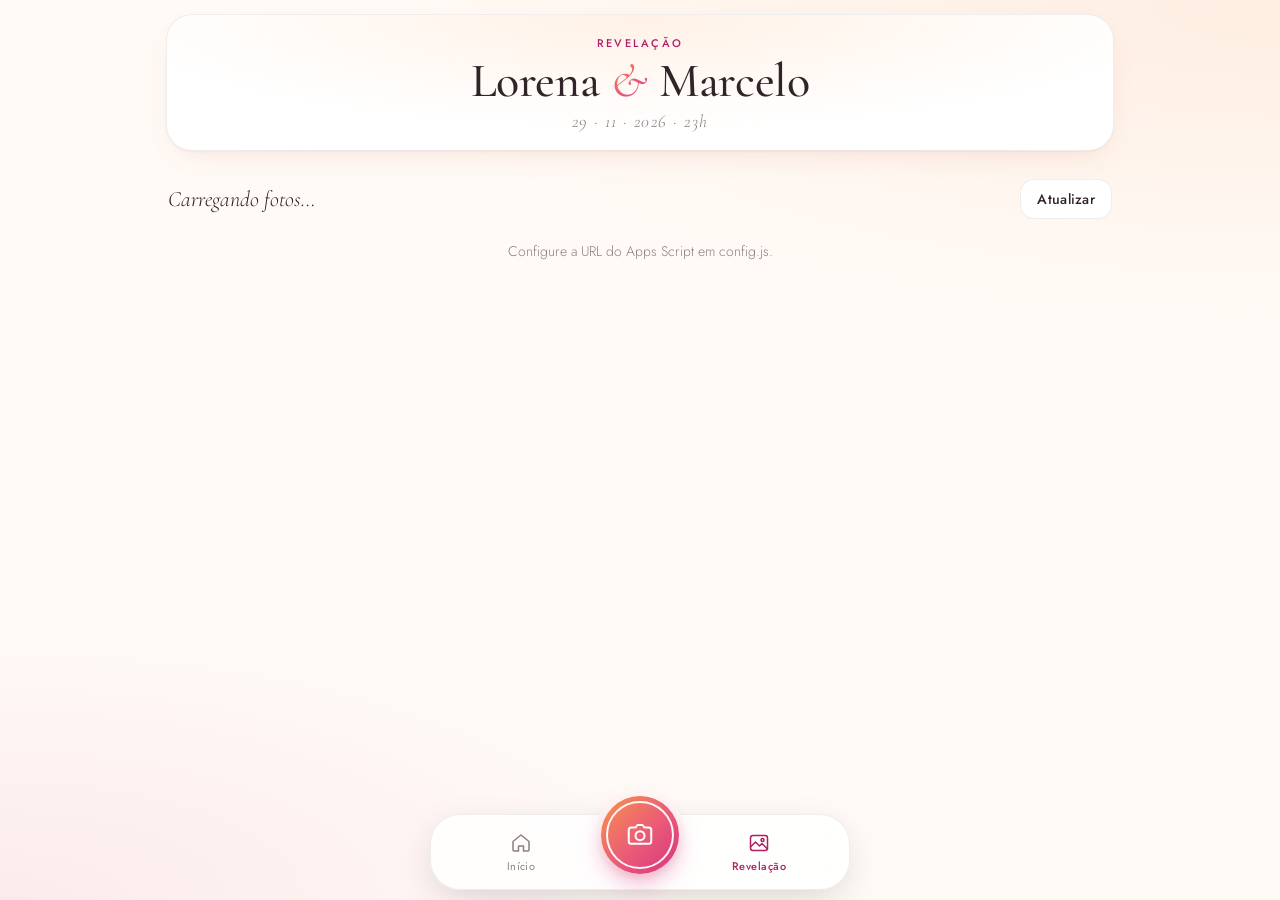
==== gallery.html @ 5a75c156 "Câmera descartável digital do casamento de Lorena e Marcelo - PWA instalável: manifest, service work" ====
<!doctype html>
<html lang="pt-BR">
<head>
  <meta charset="utf-8" />
  <meta name="viewport" content="width=device-width, initial-scale=1, viewport-fit=cover" />
  <meta name="theme-color" content="#fffaf6" />
  <meta name="description" content="Câmera descartável digital do casamento de Lorena e Marcelo." />
  <link rel="manifest" href="manifest.webmanifest" />
  <link rel="icon" type="image/png" sizes="32x32" href="assets/icons/favicon-32.png" />
  <link rel="apple-touch-icon" href="assets/icons/apple-touch-icon.png" />
  <meta name="mobile-web-app-capable" content="yes" />
  <meta name="apple-mobile-web-app-capable" content="yes" />
  <meta name="apple-mobile-web-app-title" content="Lorena &amp; Marcelo" />
  <meta name="apple-mobile-web-app-status-bar-style" content="default" />
  <link rel="preconnect" href="https://fonts.googleapis.com" />
  <link rel="preconnect" href="https://fonts.gstatic.com" crossorigin />
  <link rel="stylesheet" href="https://fonts.googleapis.com/css2?family=Cormorant+Garamond:ital,wght@0,500;0,600;1,400;1,500&family=Jost:wght@300;400;500&display=swap" />
  <title>Revelação — Casamento de Lorena e Marcelo</title>
  <link rel="stylesheet" href="styles.css" />
</head>
<body class="has-nav">
  <main class="page gallery-page">
    <div class="bento gallery-bento">
      <section class="tile tile-hero">
        <p class="eyebrow">revelação</p>
        <h1 id="galleryTitle" class="names">Lorena <span class="amp">&amp;</span> Marcelo</h1>
        <p class="date">29 · 11 · 2026 · 23h</p>
      </section>

      <section id="lockedState" class="tile tile-lock">
        <p class="tile-kicker">em revelação</p>
        <h2>Tudo aparece junto às 23h.</h2>
        <div id="countdown" class="countdown">--:--:--</div>
        <p id="revealConfigMessage"></p>
      </section>
    </div>

    <section id="galleryState" hidden>
      <div class="gallery-header">
        <p id="photoCount">Carregando fotos…</p>
        <button id="refreshButton" class="btn btn-ghost btn-small" type="button">Atualizar</button>
      </div>
      <div id="galleryGrid" class="gallery-grid"></div>
      <p id="galleryMessage" class="gallery-message"></p>
    </section>
  </main>

  <nav class="bottom-nav" aria-label="Navegação">
    <a class="nav-item" href="index.html">
      <svg viewBox="0 0 24 24" aria-hidden="true"><path d="M4 10.5 12 4l8 6.5V19a1 1 0 0 1-1 1h-4.5v-5h-5v5H5a1 1 0 0 1-1-1z"/></svg>
      <span>Início</span>
    </a>
    <a class="shutter" href="index.html" aria-label="Ir para a câmera">
      <span class="shutter-core">
        <svg viewBox="0 0 24 24" aria-hidden="true"><path d="M8.5 6 10 4h4l1.5 2H19a2 2 0 0 1 2 2v9a2 2 0 0 1-2 2H5a2 2 0 0 1-2-2V8a2 2 0 0 1 2-2z"/><circle cx="12" cy="12.5" r="3.6"/></svg>
      </span>
    </a>
    <a class="nav-item is-active" href="gallery.html" aria-current="page">
      <svg viewBox="0 0 24 24" aria-hidden="true"><rect x="3.5" y="4.5" width="17" height="15" rx="2.5"/><path d="m3.5 16 5-5 4 4 2.5-2.5 5.5 5.5"/><circle cx="15.5" cy="9" r="1.5"/></svg>
      <span>Revelação</span>
    </a>
  </nav>

  <script src="config.js"></script>
  <script src="gallery.js"></script>
  <script src="pwa.js"></script>
</body>
</html>
---- styles.css ----
:root {
  color-scheme: light;
  --bg: #fffaf6;
  --surface: #ffffff;
  --peach: #fff1e6;
  --blush: #fdeef5;
  --ink: #2f2528;
  --muted: #8d7e83;
  --line: rgba(47, 37, 40, .08);
  --orange: #f2803f;
  --orange-deep: #c85a1a;
  --fuchsia: #d6337f;
  --fuchsia-deep: #b31d66;
  --grad: linear-gradient(135deg, #f7934c 0%, #ea5a78 55%, #d6337f 100%);
  --success: #2f8f5b;
  --danger: #c0392b;
  --radius: 26px;
  --gap: 10px;
  --nav-h: 76px;
  --safe-b: env(safe-area-inset-bottom, 0px);
  --shadow: 0 1px 2px rgba(47, 37, 40, .04), 0 10px 30px -12px rgba(200, 90, 60, .18);
  --serif: "Cormorant Garamond", "Times New Roman", serif;
  --sans: "Jost", ui-sans-serif, system-ui, -apple-system, "Segoe UI", sans-serif;
}

* { box-sizing: border-box; -webkit-tap-highlight-color: transparent; }
html { -webkit-text-size-adjust: 100%; }
html, body { margin: 0; min-height: 100%; }
body {
  font-family: var(--sans);
  font-weight: 300;
  color: var(--ink);
  background:
    radial-gradient(120% 60% at 100% 0%, rgba(247, 147, 76, .12), transparent 60%),
    radial-gradient(90% 50% at 0% 100%, rgba(214, 51, 127, .08), transparent 60%),
    var(--bg);
  background-attachment: fixed;
}
body.has-nav { padding-bottom: calc(var(--nav-h) + var(--safe-b) + 12px); }
body.sheet-open { overflow: hidden; }
button, input { font: inherit; color: inherit; }
img { display: block; max-width: 100%; }
a { color: inherit; }

.page {
  width: min(100%, 560px);
  margin: 0 auto;
  padding: calc(14px + env(safe-area-inset-top)) 16px 8px;
}

/* ---------- Bento ---------- */
.bento {
  display: grid;
  grid-template-columns: 1fr 1fr;
  grid-template-areas:
    "hero  hero"
    "logo  count"
    "reveal reveal";
  gap: var(--gap);
}
.tile {
  position: relative;
  border-radius: var(--radius);
  background: var(--surface);
  border: 1px solid var(--line);
  box-shadow: var(--shadow);
  padding: 18px;
  overflow: hidden;
  animation: rise .5s cubic-bezier(.2, .8, .2, 1) both;
}
.tile:nth-child(2) { animation-delay: .05s; }
.tile:nth-child(3) { animation-delay: .1s; }
.tile:nth-child(4) { animation-delay: .15s; }

.eyebrow, .tile-kicker {
  margin: 0;
  font-size: 11px;
  font-weight: 500;
  letter-spacing: .22em;
  text-transform: uppercase;
  color: var(--fuchsia-deep);
}

.tile-hero {
  grid-area: hero;
  text-align: center;
  padding: 20px 18px 18px;
  background:
    radial-gradient(80% 120% at 50% 0%, var(--peach), transparent 70%),
    var(--surface);
}
.names {
  margin: 6px 0 4px;
  font-family: var(--serif);
  font-weight: 500;
  font-size: clamp(34px, 10.5vw, 48px);
  line-height: 1.02;
  letter-spacing: -.01em;
}
.amp {
  font-style: italic;
  font-weight: 400;
  background: var(--grad);
  -webkit-background-clip: text;
  background-clip: text;
  color: transparent;
  padding: 0 .04em;
}
.date {
  margin: 0;
  font-family: var(--serif);
  font-style: italic;
  font-size: 18px;
  color: var(--muted);
  letter-spacing: .08em;
}

.tile-logo {
  grid-area: logo;
  display: grid;
  place-items: center;
  aspect-ratio: 1;
  padding: 14px;
}
.tile-logo .logo { width: 100%; height: 100%; object-fit: contain; }

.tile-count {
  grid-area: count;
  display: flex;
  flex-direction: column;
  justify-content: flex-end;
  aspect-ratio: 1;
  background: linear-gradient(160deg, var(--blush), var(--peach));
  border-color: transparent;
}
.count-number {
  font-family: var(--serif);
  font-weight: 600;
  font-size: clamp(64px, 20vw, 92px);
  line-height: .85;
  background: var(--grad);
  -webkit-background-clip: text;
  background-clip: text;
  color: transparent;
  font-variant-numeric: lining-nums tabular-nums;
}
.count-number.bump { animation: bump .5s cubic-bezier(.3, 1.6, .5, 1); }
.count-label { margin-top: 6px; font-size: 14px; font-weight: 400; color: var(--ink); }
.count-bar {
  margin-top: 12px;
  height: 4px;
  border-radius: 99px;
  background: rgba(255, 255, 255, .8);
  overflow: hidden;
}
.count-bar span {
  display: block;
  height: 100%;
  width: 100%;
  border-radius: inherit;
  background: var(--grad);
  transition: width .6s cubic-bezier(.2, .8, .2, 1);
}

.tile-reveal {
  grid-area: reveal;
  display: flex;
  align-items: center;
  justify-content: space-between;
  gap: 12px;
  padding: 16px 18px;
  text-decoration: none;
  transition: transform .2s ease;
}
.tile-reveal:active { transform: scale(.985); }
.reveal-text { display: grid; gap: 2px; }
.reveal-time { font-family: var(--serif); font-size: 24px; font-weight: 500; }
.tile-arrow {
  flex: none;
  display: grid;
  place-items: center;
  width: 40px;
  height: 40px;
  border-radius: 50%;
  background: var(--peach);
  color: var(--orange-deep);
  font-size: 18px;
}

.hint {
  margin: 14px 0 0;
  text-align: center;
  font-size: 14px;
  color: var(--muted);
}

/* ---------- Bottom nav ---------- */
.bottom-nav {
  position: fixed;
  z-index: 20;
  left: 50%;
  bottom: calc(10px + var(--safe-b));
  transform: translateX(-50%);
  width: min(calc(100% - 24px), 420px);
  height: var(--nav-h);
  display: grid;
  grid-template-columns: 1fr auto 1fr;
  align-items: center;
  padding: 0 10px;
  border-radius: 30px;
  background: rgba(255, 255, 255, .86);
  -webkit-backdrop-filter: saturate(1.6) blur(18px);
  backdrop-filter: saturate(1.6) blur(18px);
  border: 1px solid var(--line);
  box-shadow: 0 12px 40px -10px rgba(47, 37, 40, .22);
}
.nav-item {
  display: grid;
  justify-items: center;
  gap: 3px;
  padding: 8px 0;
  text-decoration: none;
  font-size: 11px;
  font-weight: 400;
  letter-spacing: .04em;
  color: var(--muted);
  transition: color .2s ease;
}
.nav-item svg {
  width: 24px;
  height: 24px;
  fill: none;
  stroke: currentColor;
  stroke-width: 1.5;
  stroke-linejoin: round;
  stroke-linecap: round;
}
.nav-item.is-active { color: var(--fuchsia-deep); font-weight: 500; }

.shutter {
  position: relative;
  width: 78px;
  height: 78px;
  margin-top: -34px;
  padding: 5px;
  border: 0;
  border-radius: 50%;
  background: var(--grad);
  box-shadow: 0 10px 26px -6px rgba(214, 51, 127, .55), 0 0 0 6px var(--bg);
  cursor: pointer;
  transition: transform .18s ease, filter .2s ease, box-shadow .2s ease;
  text-decoration: none;
}
.shutter-core {
  display: grid;
  place-items: center;
  width: 100%;
  height: 100%;
  border-radius: 50%;
  border: 2.5px solid rgba(255, 255, 255, .95);
  color: #fff;
}
.shutter svg {
  width: 30px;
  height: 30px;
  fill: none;
  stroke: currentColor;
  stroke-width: 1.6;
  stroke-linejoin: round;
}
.shutter:active { transform: scale(.92); }
.shutter:focus-visible { outline: 3px solid var(--orange); outline-offset: 4px; }
.shutter:disabled { filter: grayscale(1) opacity(.45); cursor: not-allowed; box-shadow: 0 0 0 6px var(--bg); }

/* ---------- Toast ---------- */
.toast {
  position: fixed;
  z-index: 25;
  left: 50%;
  bottom: calc(var(--nav-h) + var(--safe-b) + 30px);
  transform: translate(-50%, 8px);
  max-width: calc(100% - 40px);
  padding: 10px 16px;
  border-radius: 99px;
  background: var(--ink);
  color: #fff;
  font-size: 13px;
  font-weight: 400;
  text-align: center;
  opacity: 0;
  transition: opacity .25s ease, transform .25s ease;
  pointer-events: none;
}
.toast.is-visible { opacity: 1; transform: translate(-50%, 0); }
.toast.ok { background: var(--success); }
.toast.error { background: var(--danger); }

/* ---------- Preview sheet ---------- */
.sheet {
  position: fixed;
  z-index: 40;
  inset: 0;
  display: flex;
  flex-direction: column;
  gap: 14px;
  padding: calc(12px + env(safe-area-inset-top)) 16px calc(16px + var(--safe-b));
  background: var(--bg);
  opacity: 0;
  transform: translateY(24px);
  transition: opacity .26s ease, transform .26s cubic-bezier(.2, .8, .2, 1);
}
.sheet.is-open { opacity: 1; transform: none; }
.sheet-header { display: flex; align-items: center; justify-content: space-between; }
.sheet-title { margin: 0; font-family: var(--serif); font-size: 26px; font-weight: 500; }
.icon-button {
  width: 42px;
  height: 42px;
  border: 1px solid var(--line);
  border-radius: 50%;
  background: var(--surface);
  font-size: 24px;
  line-height: 1;
  cursor: pointer;
}
.sheet-photo {
  position: relative;
  flex: 1;
  min-height: 0;
  display: grid;
  place-items: center;
  border-radius: var(--radius);
  background: var(--surface);
  border: 1px solid var(--line);
  box-shadow: var(--shadow);
  overflow: hidden;
}
.sheet-photo img {
  width: 100%;
  height: 100%;
  object-fit: contain;
  opacity: 0;
  transform: scale(.98);
  transition: opacity .35s ease, transform .35s ease;
}
.sheet.has-photo .sheet-photo img { opacity: 1; transform: none; }
.sheet-loading {
  position: absolute;
  margin: 0;
  font-family: var(--serif);
  font-style: italic;
  font-size: 22px;
  color: var(--muted);
  animation: pulse 1.2s ease-in-out infinite;
}
.sheet.has-photo .sheet-loading { display: none; }
.sheet-actions { display: grid; grid-template-columns: 1fr 1.4fr; gap: 10px; }
.sheet-note { margin: -4px 0 0; text-align: center; font-size: 12px; color: var(--muted); }

.btn {
  min-height: 56px;
  padding: 0 18px;
  border: 0;
  border-radius: 20px;
  font-size: 16px;
  font-weight: 500;
  letter-spacing: .02em;
  cursor: pointer;
  transition: transform .15s ease, opacity .2s ease;
}
.btn:active { transform: scale(.97); }
.btn:disabled { opacity: .45; cursor: not-allowed; }
.btn-primary { background: var(--grad); color: #fff; box-shadow: 0 10px 24px -10px rgba(214, 51, 127, .7); }
.btn-ghost { background: var(--surface); border: 1px solid var(--line); color: var(--ink); }
.btn-small { min-height: 40px; padding: 0 16px; border-radius: 14px; font-size: 14px; }

/* ---------- Galeria ---------- */
.gallery-bento { grid-template-areas: "hero hero" "lock lock"; }
.tile-lock {
  grid-area: lock;
  text-align: center;
  padding: 26px 18px 24px;
  background: linear-gradient(160deg, var(--blush), var(--peach));
  border-color: transparent;
}
.tile-lock h2 { margin: 6px 0 4px; font-family: var(--serif); font-weight: 500; font-size: 26px; }
.tile-lock p { margin: 0; font-size: 14px; color: var(--muted); }
.countdown {
  margin-top: 14px;
  font-family: var(--serif);
  font-weight: 600;
  font-size: clamp(44px, 13vw, 64px);
  line-height: 1;
  font-variant-numeric: lining-nums tabular-nums;
  background: var(--grad);
  -webkit-background-clip: text;
  background-clip: text;
  color: transparent;
}
.gallery-header {
  display: flex;
  justify-content: space-between;
  align-items: center;
  gap: 12px;
  margin: 18px 2px 10px;
}
.gallery-header p { margin: 0; font-family: var(--serif); font-size: 22px; font-style: italic; }
.gallery-grid {
  display: grid;
  grid-template-columns: repeat(3, 1fr);
  grid-auto-rows: 1fr;
  grid-auto-flow: dense;
  gap: 8px;
}
.gallery-grid a {
  display: block;
  aspect-ratio: 1;
  border-radius: 18px;
  overflow: hidden;
  background: var(--peach);
}
.gallery-grid a:nth-child(7n + 1) { grid-column: span 2; grid-row: span 2; }
.gallery-grid img { width: 100%; height: 100%; object-fit: cover; transition: transform .3s ease; }
.gallery-grid a:hover img { transform: scale(1.03); }
.gallery-message { margin: 12px 0 0; text-align: center; font-size: 14px; color: var(--muted); }

/* ---------- Utils ---------- */
.sr-only, .hidden-frame, .hidden-form {
  position: absolute !important;
  width: 1px !important;
  height: 1px !important;
  padding: 0 !important;
  margin: -1px !important;
  overflow: hidden !important;
  clip: rect(0, 0, 0, 0) !important;
  white-space: nowrap !important;
  border: 0 !important;
}
[hidden] { display: none !important; }

@keyframes rise { from { opacity: 0; transform: translateY(10px); } to { opacity: 1; transform: none; } }
@keyframes bump { 0% { transform: scale(1); } 40% { transform: scale(1.14); } 100% { transform: scale(1); } }
@keyframes pulse { 50% { opacity: .45; } }

/* Telas baixas (iPhone SE e afins): compacta para caber na primeira dobra. */
@media (max-height: 700px) {
  .page { padding-top: calc(10px + env(safe-area-inset-top)); }
  .tile-hero { padding: 14px 16px; }
  .names { font-size: 34px; }
  .tile-logo, .tile-count { aspect-ratio: 1.15; }
  .count-number { font-size: 60px; }
  .tile-reveal { padding: 12px 16px; }
  .hint { margin-top: 10px; }
}

@media (min-width: 640px) {
  .gallery-page { width: min(100%, 980px); }
  .gallery-grid { grid-template-columns: repeat(4, 1fr); }
}

@media (prefers-reduced-motion: reduce) {
  *, *::before, *::after { animation: none !important; transition: none !important; }
}
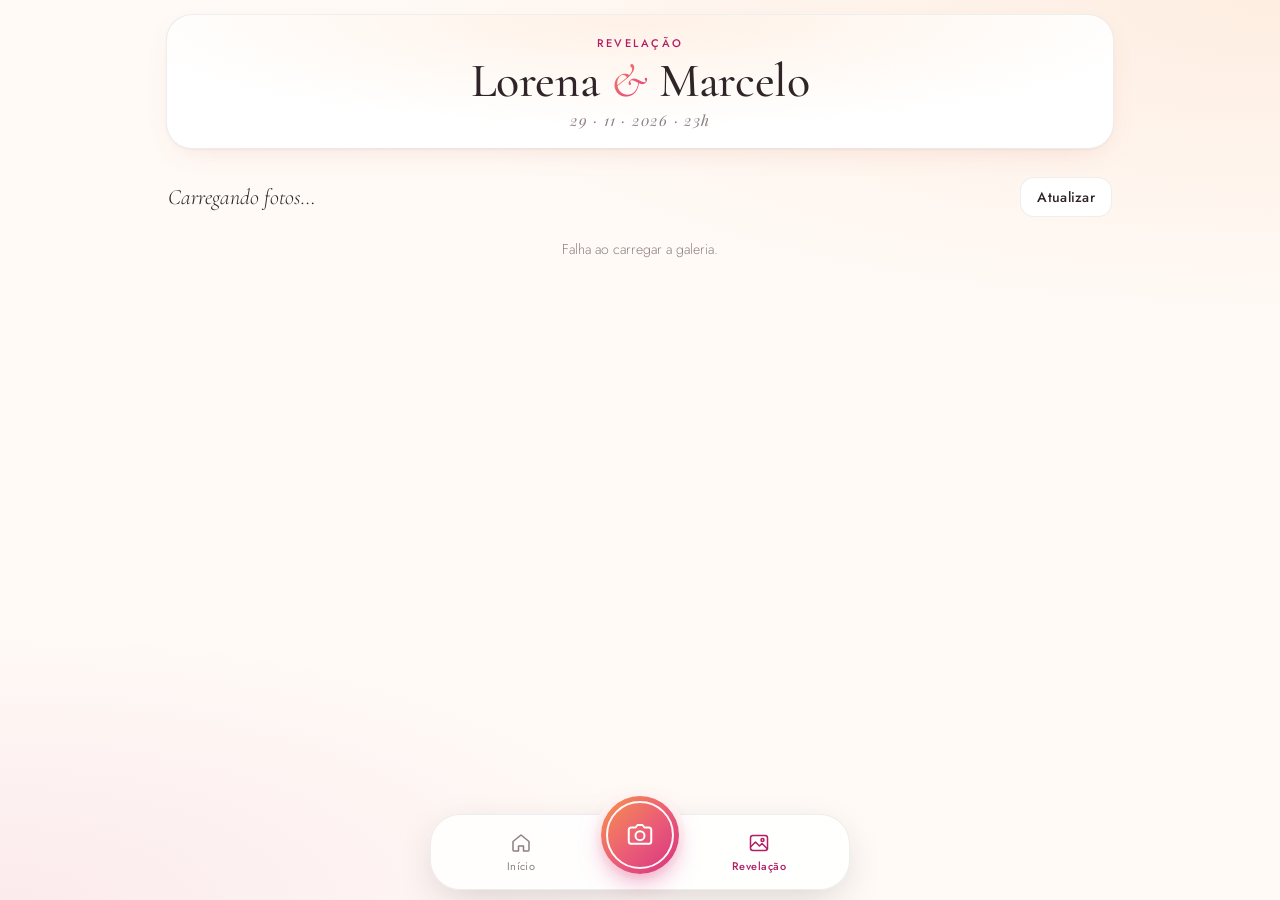
==== commit 250dce0c: "Logo inteira no quadro e números em Playfair Display - Logo posicionada com margem fixa e object-fit" ====
--- a/gallery.html
+++ b/gallery.html
@@ -14,7 +14,7 @@
   <meta name="apple-mobile-web-app-status-bar-style" content="default" />
   <link rel="preconnect" href="https://fonts.googleapis.com" />
   <link rel="preconnect" href="https://fonts.gstatic.com" crossorigin />
-  <link rel="stylesheet" href="https://fonts.googleapis.com/css2?family=Cormorant+Garamond:ital,wght@0,500;0,600;1,400;1,500&family=Jost:wght@300;400;500&display=swap" />
+  <link rel="stylesheet" href="https://fonts.googleapis.com/css2?family=Cormorant+Garamond:ital,wght@0,500;0,600;1,400;1,500&family=Jost:wght@300;400;500&family=Playfair+Display:ital,wght@0,500;1,400&display=swap" />
   <title>Revelação — Casamento de Lorena e Marcelo</title>
   <link rel="stylesheet" href="styles.css" />
 </head>
--- a/styles.css
+++ b/styles.css
@@ -20,6 +20,7 @@
   --safe-b: env(safe-area-inset-bottom, 0px);
   --shadow: 0 1px 2px rgba(47, 37, 40, .04), 0 10px 30px -12px rgba(200, 90, 60, .18);
   --serif: "Cormorant Garamond", "Times New Roman", serif;
+  --num: "Playfair Display", Georgia, "Times New Roman", serif; /* números: serifada e legível */
   --sans: "Jost", ui-sans-serif, system-ui, -apple-system, "Segoe UI", sans-serif;
 }
 
@@ -108,9 +109,9 @@
 }
 .date {
   margin: 0;
-  font-family: var(--serif);
+  font-family: var(--num);
   font-style: italic;
-  font-size: 18px;
+  font-size: 15px;
   color: var(--muted);
   letter-spacing: .08em;
 }
@@ -122,7 +123,13 @@
   aspect-ratio: 1;
   padding: 14px;
 }
-.tile-logo .logo { width: 100%; height: 100%; object-fit: contain; }
+.tile-logo .logo {
+  position: absolute;
+  inset: 12px;
+  width: calc(100% - 24px);
+  height: calc(100% - 24px);
+  object-fit: contain;
+}
 
 .tile-count {
   grid-area: count;
@@ -134,10 +141,10 @@
   border-color: transparent;
 }
 .count-number {
-  font-family: var(--serif);
-  font-weight: 600;
-  font-size: clamp(64px, 20vw, 92px);
-  line-height: .85;
+  font-family: var(--num);
+  font-weight: 500;
+  font-size: clamp(56px, 17vw, 80px);
+  line-height: .95;
   background: var(--grad);
   -webkit-background-clip: text;
   background-clip: text;
@@ -174,7 +181,7 @@
 }
 .tile-reveal:active { transform: scale(.985); }
 .reveal-text { display: grid; gap: 2px; }
-.reveal-time { font-family: var(--serif); font-size: 24px; font-weight: 500; }
+.reveal-time { font-family: var(--num); font-size: 21px; font-weight: 500; }
 .tile-arrow {
   flex: none;
   display: grid;
@@ -275,7 +282,7 @@
 /* ---------- Toast ---------- */
 .toast {
   position: fixed;
-  z-index: 25;
+  z-index: 50; /* acima da tela de prévia, para erros ficarem visíveis */
   left: 50%;
   bottom: calc(var(--nav-h) + var(--safe-b) + 30px);
   transform: translate(-50%, 8px);
@@ -386,9 +393,9 @@
 .tile-lock p { margin: 0; font-size: 14px; color: var(--muted); }
 .countdown {
   margin-top: 14px;
-  font-family: var(--serif);
-  font-weight: 600;
-  font-size: clamp(44px, 13vw, 64px);
+  font-family: var(--num);
+  font-weight: 500;
+  font-size: clamp(38px, 11vw, 56px);
   line-height: 1;
   font-variant-numeric: lining-nums tabular-nums;
   background: var(--grad);
@@ -447,7 +454,7 @@
   .tile-hero { padding: 14px 16px; }
   .names { font-size: 34px; }
   .tile-logo, .tile-count { aspect-ratio: 1.15; }
-  .count-number { font-size: 60px; }
+  .count-number { font-size: 54px; }
   .tile-reveal { padding: 12px 16px; }
   .hint { margin-top: 10px; }
 }
